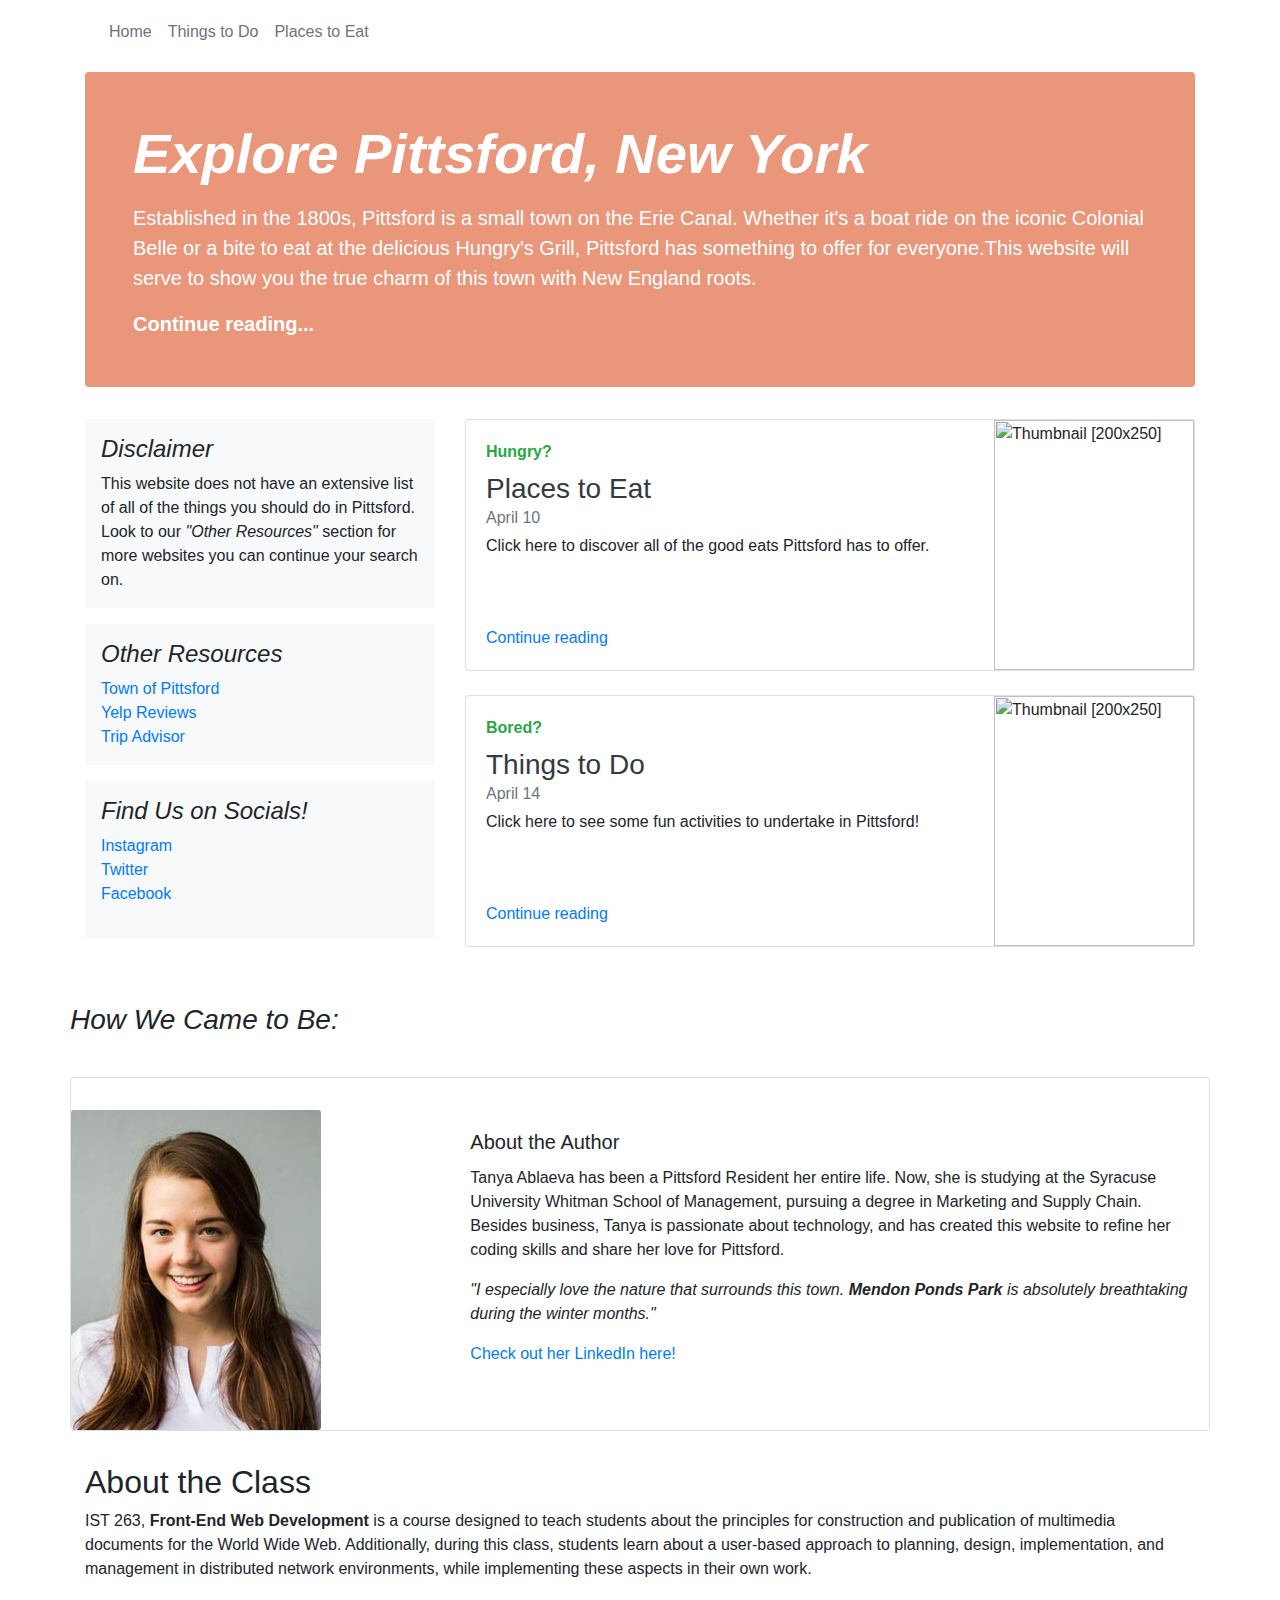
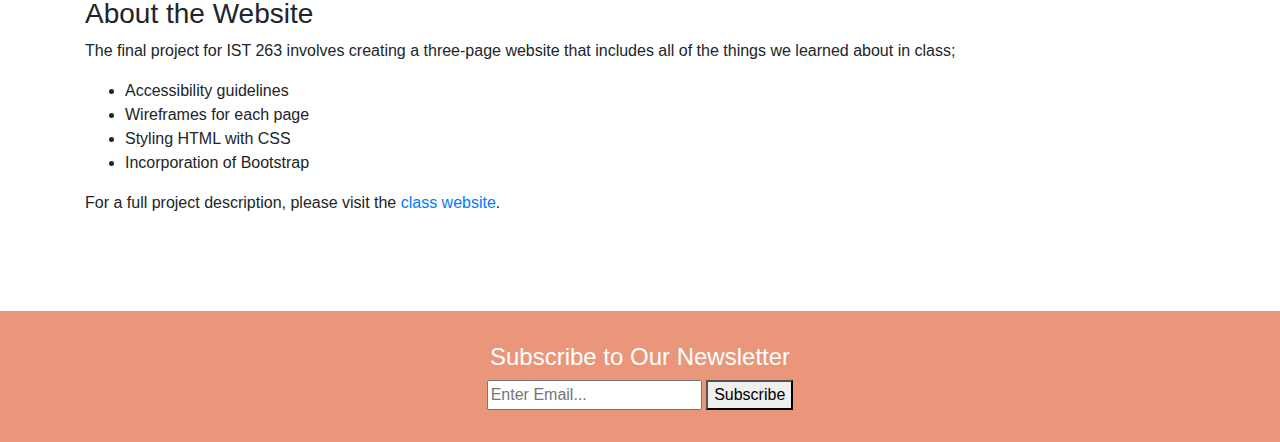
==== project/home.html @ 0fe1d749 "Update and rename website-page-1.html to home.html" ====
<html lang="en">
  <head>
    <meta charset="utf-8">
    <meta name="viewport" content="width=device-width, initial-scale=1, shrink-to-fit=no">
    <meta name="description" content="Explore Pittsford, New York">
    <meta name="author" content="Tanya Ablaeva">
    <title>Explore Pittsford, New York</title>
    <link rel="stylesheet" href="https://stackpath.bootstrapcdn.com/bootstrap/4.4.1/css/bootstrap.min.css" integrity="sha384-Vkoo8x4CGsO3+Hhxv8T/Q5PaXtkKtu6ug5TOeNV6gBiFeWPGFN9MuhOf23Q9Ifjh" crossorigin="anonymous">
    <link href="./css/style.css" rel="stylesheet">
  </head>
  <main role="main">
    <body>
      <div class="container">
        <div class="nav-scroller py-1 mb-2">
          <nav class="navbar navbar-expand-sm">
            <a class="p-2 text-muted" href="home.html">Home</a>
            <a class="p-2 text-muted" href="things-to-do.html">Things to Do</a>
            <a class="p-2 text-muted" href="website-page-3.html">Places to Eat</a>
          </nav>
        </div>

        <div class="jumbotron p-3 p-md-5 text-white rounded">
          <div class="col-md-12 px-0">
            <h1 class="display-4 font-italic" style="font-weight: bolder;">Explore Pittsford, New York</h1>
            <p class="lead my-3">Established in the 1800s, Pittsford is a small town on the Erie Canal. Whether it's a boat ride on the iconic Colonial Belle or a bite to eat at the delicious Hungry's Grill, Pittsford has something to offer for everyone.This website will serve to show you the true charm of this town with New England roots.</p>
            <p class="lead mb-0"><a href="#" class="text-white font-weight-bold">Continue reading...</a></p>
          </div>
        </div>

        <div class="row">
          <div class="col-sm-12 col-md-4 col-lg-4 blog-sidebar">
            <div class="p-3 mb-3 bg-light rounded">
              <h4 class="font-italic">Disclaimer</h4>
              <p class="mb-0">This website does not have an extensive list of all of the things you should do in Pittsford. Look to our <em>"Other Resources"</em> section for more websites you can continue your search on.
              </p>
            </div>

            <div class="p-3 mb-3 bg-light">
              <h4 class="font-italic">Other Resources</h4>
              <ol class="list-unstyled mb-0">
                <li><a href="http://www.townofpittsford.org/" target="_blank">Town of Pittsford</a></li>
                <li><a href="https://www.yelp.com/search?find_desc=fun+things+to+do&find_loc=Pittsford%2C+NY+14534">Yelp Reviews</a></li>
                <li><a href="https://www.tripadvisor.com/Attractions-g48406-Activities-Pittsford_Finger_Lakes_New_York.html">Trip Advisor</a></li>          
              </ol>
            </div>

            <div class="p-3 mb-3 bg-light">
              <h4 class="font-italic">Find Us on Socials!</h4>
              <ol class="list-unstyled">
                <li><a href="https://www.instagram.com/">Instagram</a></li>
                <li><a href="https://twitter.com/?lang=en">Twitter</a></li>
                <li><a href="https://www.facebook.com/">Facebook</a></li>
              </ol>
            </div>
          </div>
          
          <div class="col-sm-12 col-md-8 col-lg-8">
            <div class="card flex-md-row mb-4 box-shadow h-md-250">
              <div class="card-body d-flex flex-column align-items-start">
                <strong class="d-inline-block mb-2 text-success">Hungry?</strong>
                <h3 class="mb-0">
                  <a class="text-dark" href="website-page-3.html">Places to Eat</a>
                </h3>
                <div class="mb-1 text-muted">April 10</div>
                <p class="card-text mb-auto">Click here to discover all of the good eats Pittsford has to offer.</p>
                <a href="website-page-3.html">Continue reading</a>
              </div>
              <img class="card-img-right flex-auto d-none d-md-block" data-src="holder.js/200x250?theme=thumb" alt="Thumbnail [200x250]" src="./website-pictures/pittsford-dairy-resized.jpg" data-holder-rendered="true" style="width: 200px; height: 250px;">
            </div>
            
            <div class="card flex-md-row mb-4 box-shadow h-md-250">
              <div class="card-body d-flex flex-column align-items-start">
                <strong class="d-inline-block mb-2 text-success">Bored?</strong>
                <h3 class="mb-0">
                  <a class="text-dark" href="website-page-2.html">Things to Do</a>
                </h3>
                <div class="mb-1 text-muted">April 14</div>
                <p class="card-text mb-auto">Click here to see some fun activities to undertake in Pittsford!</p>
                <a href="website-page-2.html">Continue reading</a>
              </div>
              <img class="card-img-right flex-auto d-none d-md-block" data-src="holder.js/200x250?theme=thumb" alt="Thumbnail [200x250]" src="./website-pictures/pittsford-village.jpg" data-holder-rendered="true" style="width: 200px; height: 250px;">
            </div>
          </div>
        </div>
        <div class="row">
          <div class="blog-main">
            <h3 class="pb-3 mb-4 font-italic">How We Came to Be:</h3>

            <div class="card mb-3" id="about-card">
              <div class="row no-gutters">
                <div class="col-md-4">
                  <img src="./website-pictures/tanya-ablaeva.jpg" class="card-img" alt="Tanya Ablaeva"id="tanya">
                </div>
                <div class="col-md-8">
                  <div class="card-body" id="author">
                    <h5 class="card-title">About the Author</h5>
                      <p class="card-text">Tanya Ablaeva has been a Pittsford Resident her entire life. Now, she is studying at the Syracuse University Whitman School of Management, pursuing a degree in Marketing and Supply Chain. Besides business, Tanya is passionate about technology, and has created this website to refine her coding skills and share her love for Pittsford.
                      </p>
                      <blockquote>
                        <p><em>"I especially love the nature that surrounds this town. <strong>Mendon Ponds Park </strong>is absolutely breathtaking during the winter months."</em></p>
                      </blockquote>
                      <p><a href="www.linkedin.com/in/tatianaablaeva">Check out her LinkedIn here!</a></p>
                    </div>
                  </div>
                </div>
              </div>

              <div class= "container" id="about-class">
                <h2>About the Class</h2>
                <p>IST 263, <strong> Front-End Web Development</strong> is a course designed to teach students about the principles for construction and publication of multimedia documents for the World Wide Web. Additionally, during this class, students learn about a user-based approach to planning, design, implementation, and management in distributed network environments, while implementing these aspects in their own work.
                </p>
                <h3>About the Website</h3>
                <p>The final project for IST 263 involves creating a three-page website that includes all of the things we learned about in class;
                </p>
                <ul>
                  <li>Accessibility guidelines</li>
                  <li>Wireframes for each page</li>
                  <li>Styling HTML with CSS</li>
                  <li>Incorporation of Bootstrap</li>
                </ul>
                <p>For a full project description, please visit the <a href="https://ist263-talley.github.io/spring-2020/individual-project.html">class website</a>.
                </p>
              </div>

            </div>
          </div>

        </main>

        <footer class="page-footer subscribe">
          <div class="container text-center text-white">
            <h4>Subscribe to Our Newsletter</h4>
            <form>
              <input type="email" placeholder="Enter Email..."/>
              <button type="submit" class="button-1">Subscribe</button>
            </form>
          </div>
        </footer>

      </div>
    </div>

<script src="https://code.jquery.com/jquery-3.4.1.slim.min.js" integrity="sha384-J6qa4849blE2+poT4WnyKhv5vZF5SrPo0iEjwBvKU7imGFAV0wwj1yYfoRSJoZ+n" crossorigin="anonymous"></script>
<script src="https://cdn.jsdelivr.net/npm/popper.js@1.16.0/dist/umd/popper.min.js" integrity="sha384-Q6E9RHvbIyZFJoft+2mJbHaEWldlvI9IOYy5n3zV9zzTtmI3UksdQRVvoxMfooAo" crossorigin="anonymous"></script>
<script src="https://stackpath.bootstrapcdn.com/bootstrap/4.4.1/js/bootstrap.min.js" integrity="sha384-wfSDF2E50Y2D1uUdj0O3uMBJnjuUD4Ih7YwaYd1iqfktj0Uod8GCExl3Og8ifwB6" crossorigin="anonymous"></script>

</body>
</html>
---- project/css/style.css ----
body{
    background-color: white;
}

.jumbotron{
    background-color: darksalmon;
    color: white;
}

.row{
    background-color: white;
    margin-top: 2em;
}

#tanya{
    width: fit-content;
    height: auto;
}

#author{
    background-color: white;
}

#about-class{
    background-color: white;
    margin-top: 2em;
    margin-bottom: 6em;
}

footer{
    background-color: darksalmon;
    padding-top: 2em;
    padding-bottom: 1em;
}

.carousel img{
    height: auto;
    width: 50%;
}
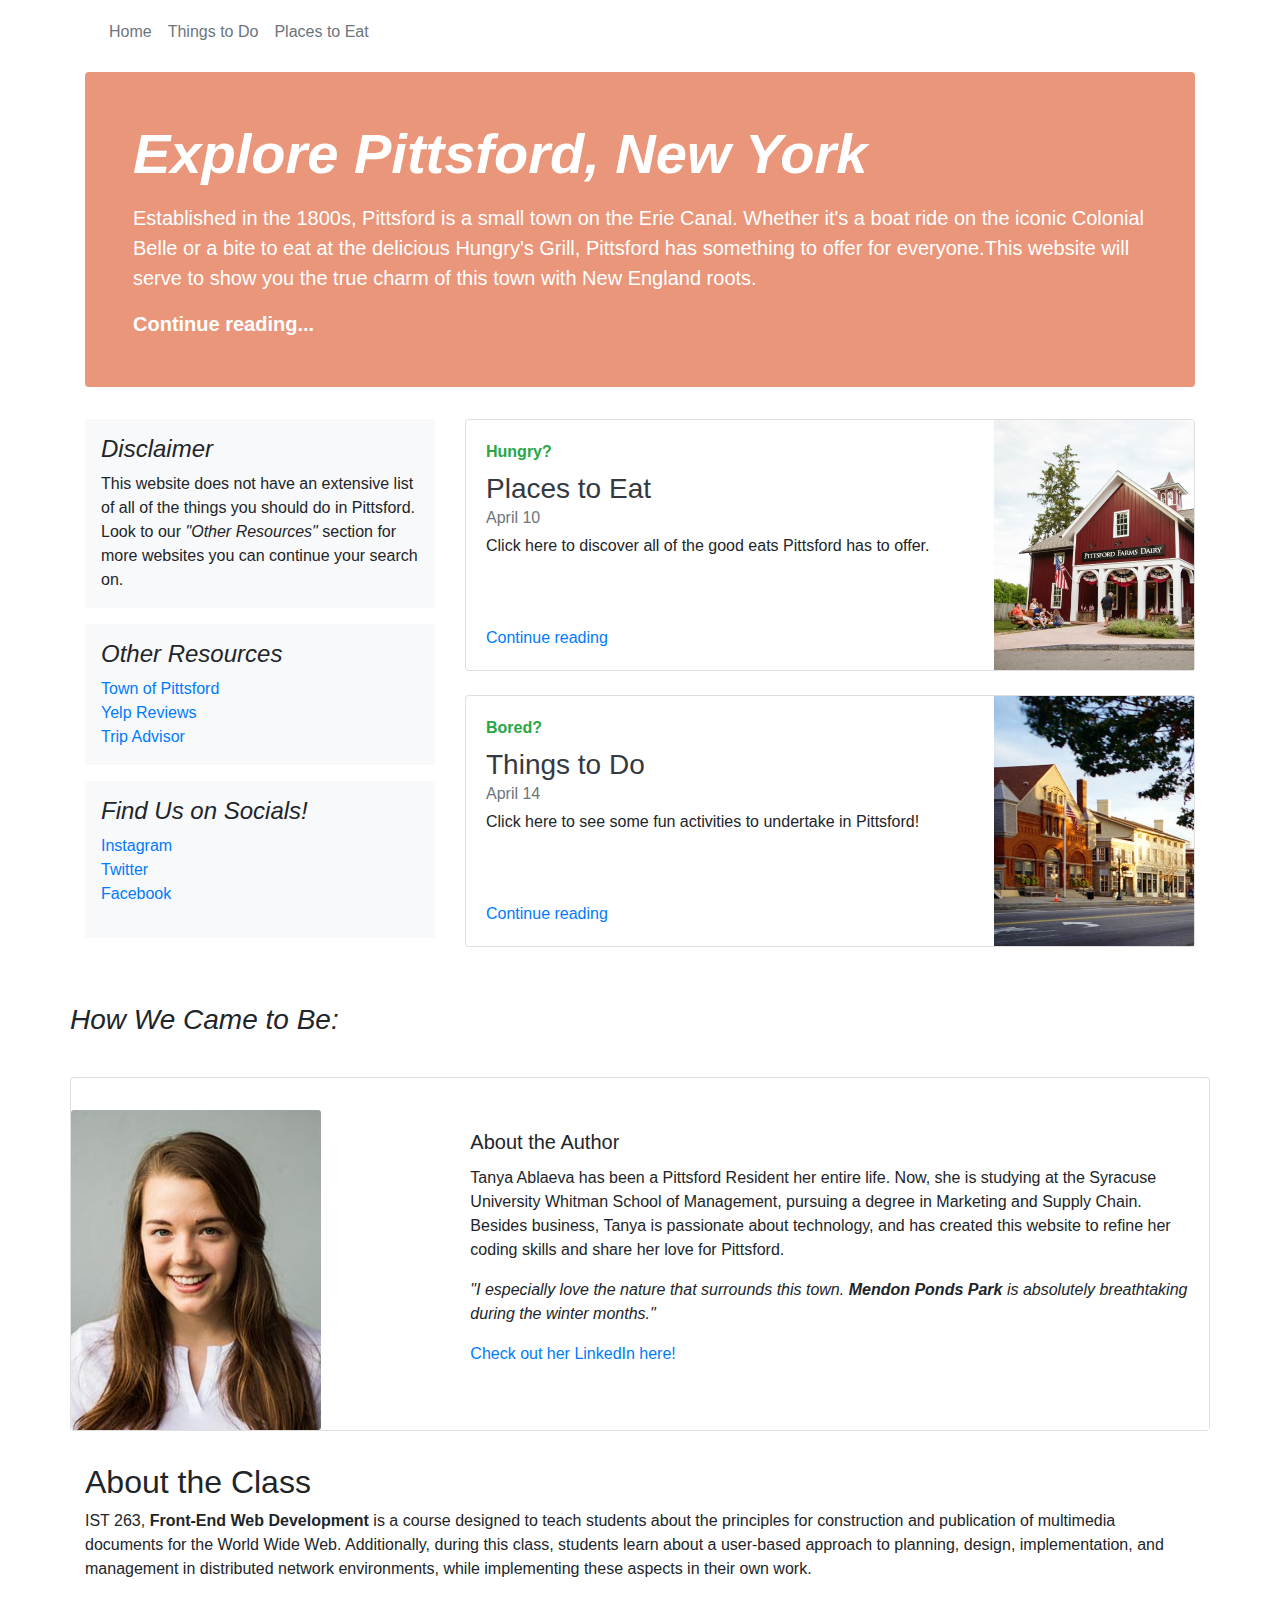
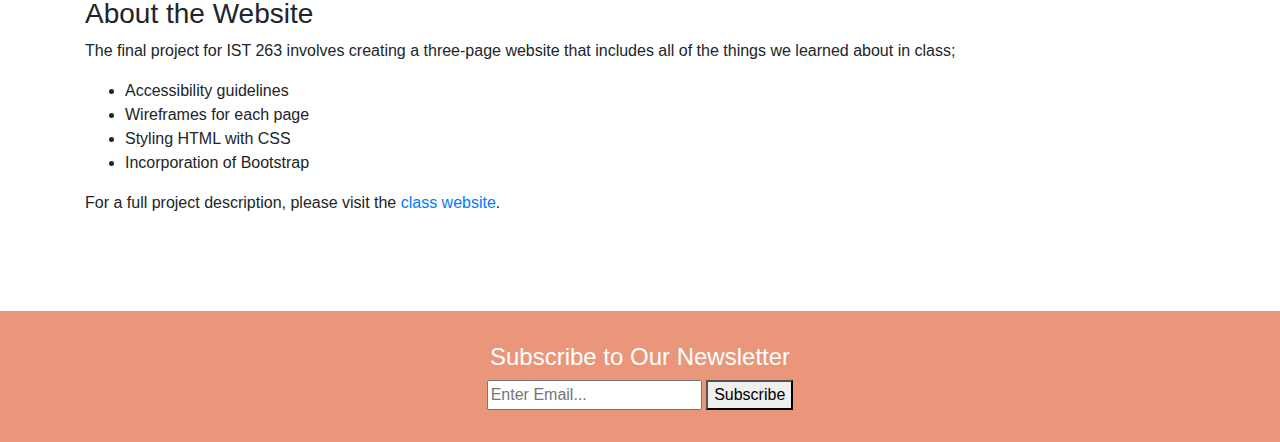
==== commit 65924a3b: "Update home.html" ====
--- a/project/home.html
+++ b/project/home.html
@@ -15,7 +15,7 @@
           <nav class="navbar navbar-expand-sm">
             <a class="p-2 text-muted" href="home.html">Home</a>
             <a class="p-2 text-muted" href="things-to-do.html">Things to Do</a>
-            <a class="p-2 text-muted" href="website-page-3.html">Places to Eat</a>
+            <a class="p-2 text-muted" href="places-to-eat.html">Places to Eat</a>
           </nav>
         </div>
 
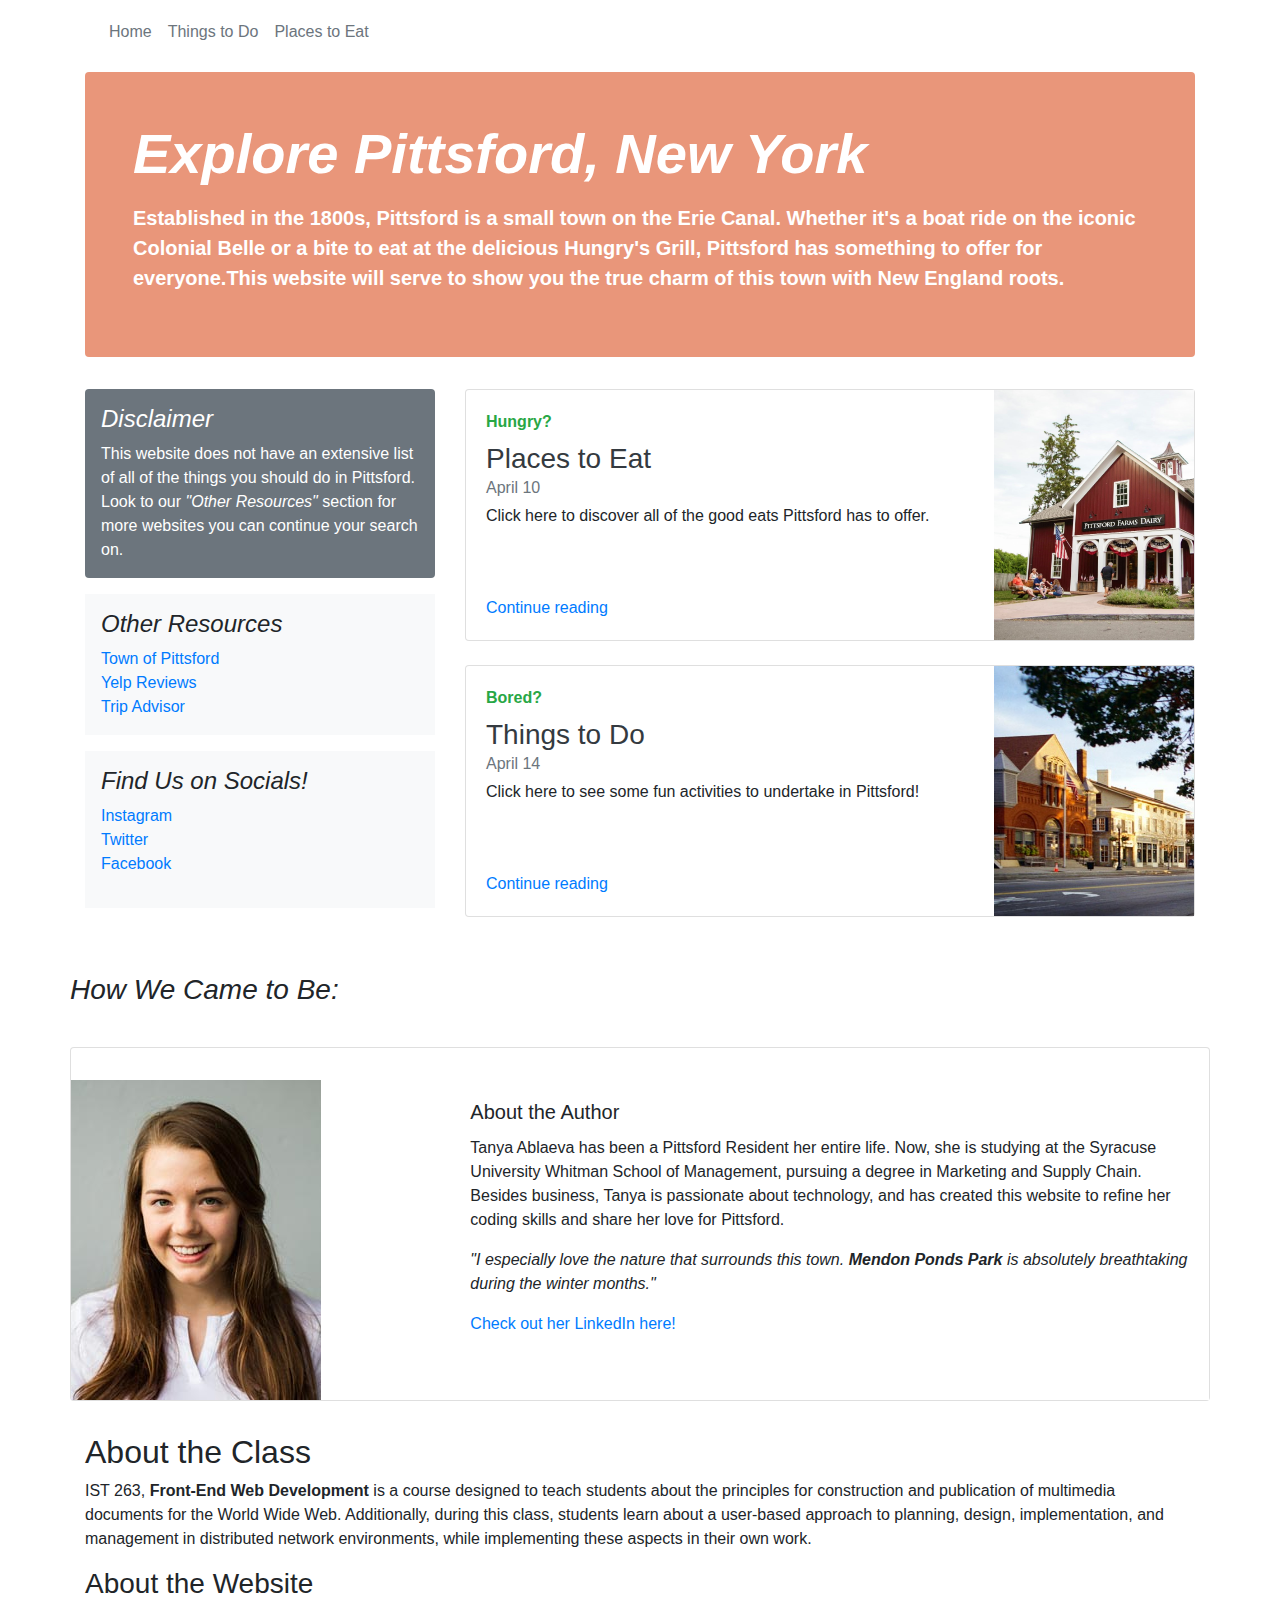
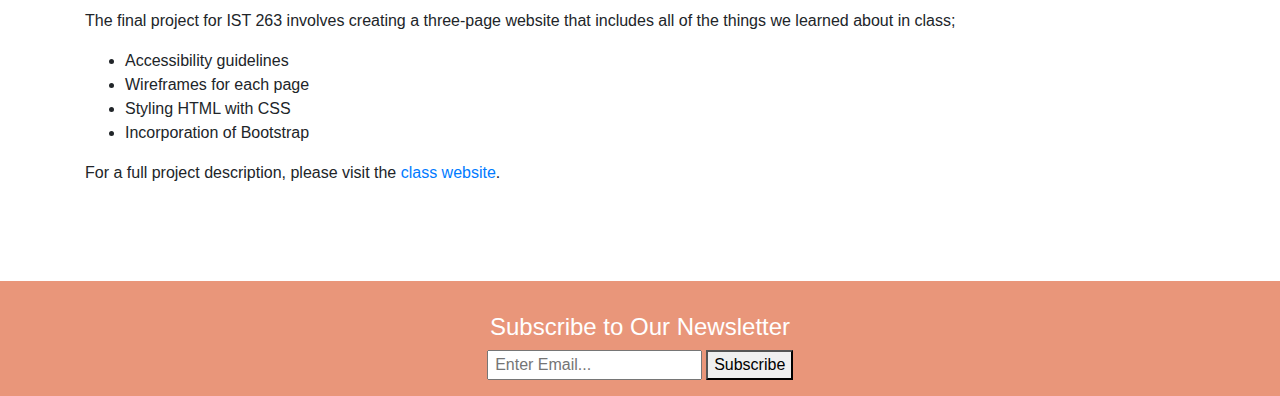
==== commit f6373ce0: "Update home.html" ====
--- a/project/home.html
+++ b/project/home.html
@@ -1,3 +1,4 @@
+<!DOCTYPE html>
 <html lang="en">
   <head>
     <meta charset="utf-8">
@@ -8,30 +9,29 @@
     <link rel="stylesheet" href="https://stackpath.bootstrapcdn.com/bootstrap/4.4.1/css/bootstrap.min.css" integrity="sha384-Vkoo8x4CGsO3+Hhxv8T/Q5PaXtkKtu6ug5TOeNV6gBiFeWPGFN9MuhOf23Q9Ifjh" crossorigin="anonymous">
     <link href="./css/style.css" rel="stylesheet">
   </head>
-  <main role="main">
+  <main>
     <body>
       <div class="container">
         <div class="nav-scroller py-1 mb-2">
           <nav class="navbar navbar-expand-sm">
             <a class="p-2 text-muted" href="home.html">Home</a>
             <a class="p-2 text-muted" href="things-to-do.html">Things to Do</a>
-            <a class="p-2 text-muted" href="places-to-eat.html">Places to Eat</a>
+            <a class="link p-2 text-muted" href="places-to-eat.html">Places to Eat</a>
           </nav>
         </div>
 
         <div class="jumbotron p-3 p-md-5 text-white rounded">
           <div class="col-md-12 px-0">
             <h1 class="display-4 font-italic" style="font-weight: bolder;">Explore Pittsford, New York</h1>
-            <p class="lead my-3">Established in the 1800s, Pittsford is a small town on the Erie Canal. Whether it's a boat ride on the iconic Colonial Belle or a bite to eat at the delicious Hungry's Grill, Pittsford has something to offer for everyone.This website will serve to show you the true charm of this town with New England roots.</p>
-            <p class="lead mb-0"><a href="#" class="text-white font-weight-bold">Continue reading...</a></p>
+            <p class="lead my-3 font-weight-bold">Established in the 1800s, Pittsford is a small town on the Erie Canal. Whether it's a boat ride on the iconic Colonial Belle or a bite to eat at the delicious Hungry's Grill, Pittsford has something to offer for everyone.This website will serve to show you the true charm of this town with New England roots.</p>
           </div>
         </div>
 
         <div class="row">
           <div class="col-sm-12 col-md-4 col-lg-4 blog-sidebar">
-            <div class="p-3 mb-3 bg-light rounded">
-              <h4 class="font-italic">Disclaimer</h4>
-              <p class="mb-0">This website does not have an extensive list of all of the things you should do in Pittsford. Look to our <em>"Other Resources"</em> section for more websites you can continue your search on.
+            <div class="p-3 mb-3 bg-secondary rounded">
+              <h4 class="font-italic text-white">Disclaimer</h4>
+              <p class="mb-0 text-white">This website does not have an extensive list of all of the things you should do in Pittsford. Look to our <em>"Other Resources"</em> section for more websites you can continue your search on.
               </p>
             </div>
 
@@ -89,7 +89,7 @@
             <div class="card mb-3" id="about-card">
               <div class="row no-gutters">
                 <div class="col-md-4">
-                  <img src="./website-pictures/tanya-ablaeva.jpg" class="card-img" alt="Tanya Ablaeva"id="tanya">
+                  <img src="./website-pictures/tanya-ablaeva.jpg"  alt="Tanya Ablaeva" class="tanya">
                 </div>
                 <div class="col-md-8">
                   <div class="card-body" id="author">
@@ -131,14 +131,12 @@
           <div class="container text-center text-white">
             <h4>Subscribe to Our Newsletter</h4>
             <form>
-              <input type="email" placeholder="Enter Email..."/>
+              <input type="email" placeholder=" Enter Email..." class="input-1"/>
               <button type="submit" class="button-1">Subscribe</button>
             </form>
           </div>
         </footer>
-
-      </div>
-    </div>
+  
 
 <script src="https://code.jquery.com/jquery-3.4.1.slim.min.js" integrity="sha384-J6qa4849blE2+poT4WnyKhv5vZF5SrPo0iEjwBvKU7imGFAV0wwj1yYfoRSJoZ+n" crossorigin="anonymous"></script>
 <script src="https://cdn.jsdelivr.net/npm/popper.js@1.16.0/dist/umd/popper.min.js" integrity="sha384-Q6E9RHvbIyZFJoft+2mJbHaEWldlvI9IOYy5n3zV9zzTtmI3UksdQRVvoxMfooAo" crossorigin="anonymous"></script>
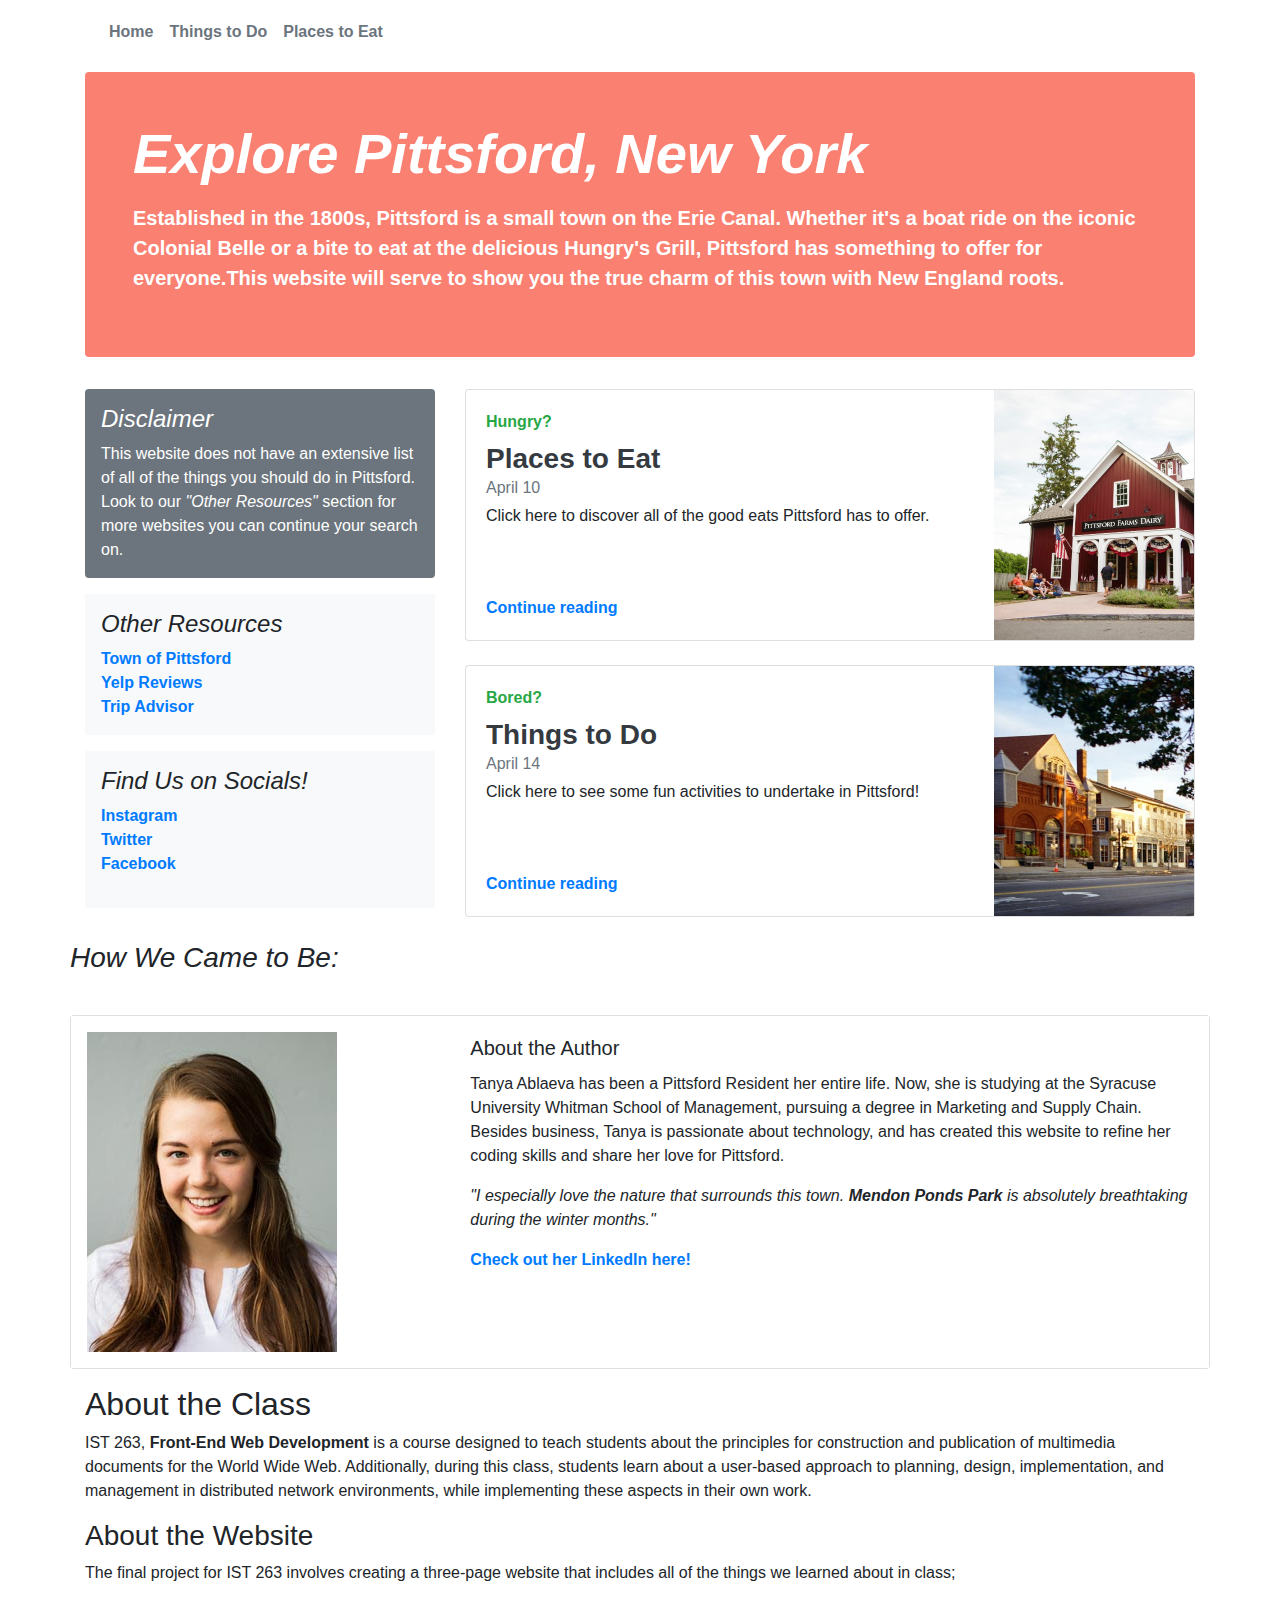
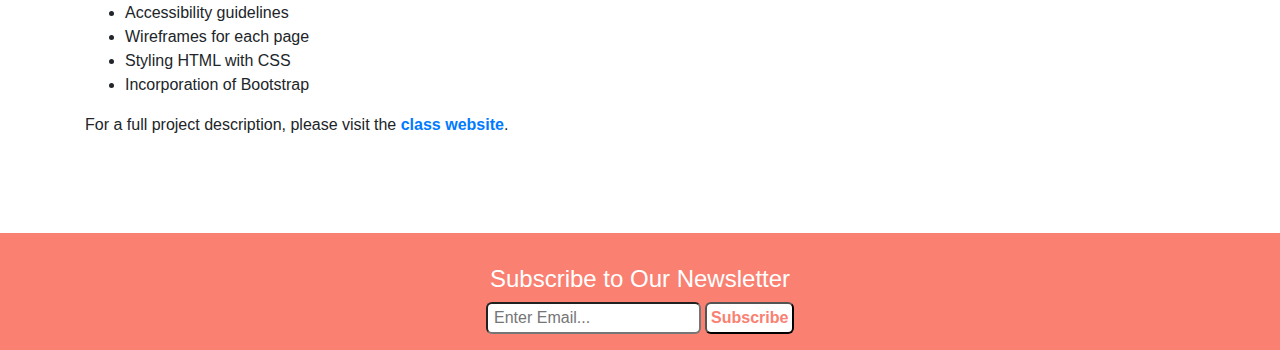
==== commit 7ae19c7c: "Update home.html" ====
--- a/project/home.html
+++ b/project/home.html
@@ -9,7 +9,7 @@
     <link rel="stylesheet" href="https://stackpath.bootstrapcdn.com/bootstrap/4.4.1/css/bootstrap.min.css" integrity="sha384-Vkoo8x4CGsO3+Hhxv8T/Q5PaXtkKtu6ug5TOeNV6gBiFeWPGFN9MuhOf23Q9Ifjh" crossorigin="anonymous">
     <link href="./css/style.css" rel="stylesheet">
   </head>
-  <main>
+  
     <body>
       <div class="container">
         <div class="nav-scroller py-1 mb-2">
@@ -124,9 +124,7 @@
 
             </div>
           </div>
-
-        </main>
-
+        </div>
         <footer class="page-footer subscribe">
           <div class="container text-center text-white">
             <h4>Subscribe to Our Newsletter</h4>
--- a/project/css/style.css
+++ b/project/css/style.css
@@ -3,32 +3,41 @@
 }
 
 .jumbotron{
-    background-color: darksalmon;
+    background-color: salmon;
     color: white;
 }
 
 .row{
     background-color: white;
-    margin-top: 2em;
+    /*margin-top: 2em;*/
 }
 
-#tanya{
+.tanya{
     width: fit-content;
     height: auto;
+    margin: 1em;
 }
 
 #author{
     background-color: white;
 }
 
+.card-body{
+    margin-bottom: 0;
+}
+
 #about-class{
     background-color: white;
-    margin-top: 2em;
+    /*margin-top: 2em;*/
     margin-bottom: 6em;
 }
 
+#about-card{
+    margin:0;
+}
+
 footer{
-    background-color: darksalmon;
+    background-color: salmon;
     padding-top: 2em;
     padding-bottom: 1em;
 }
@@ -37,3 +46,34 @@
     height: auto;
     width: 50%;
 }
+
+.button-1{
+    height: 2em;
+    padding: 0 .25em;
+    font-weight: 700;
+    background-color: white;
+    color: salmon;
+    border-radius: 6px
+}
+
+.input-1{
+    height: 2em;
+    border-radius: 6px;
+}
+
+.iframe{
+    flex: auto;
+    width: 100%;
+    height: 275px;
+    margin-bottom: .5em;
+}
+
+.img-fluid{
+    margin-bottom: .5em;
+}
+
+a{
+    font-weight: bold;
+}
+
+
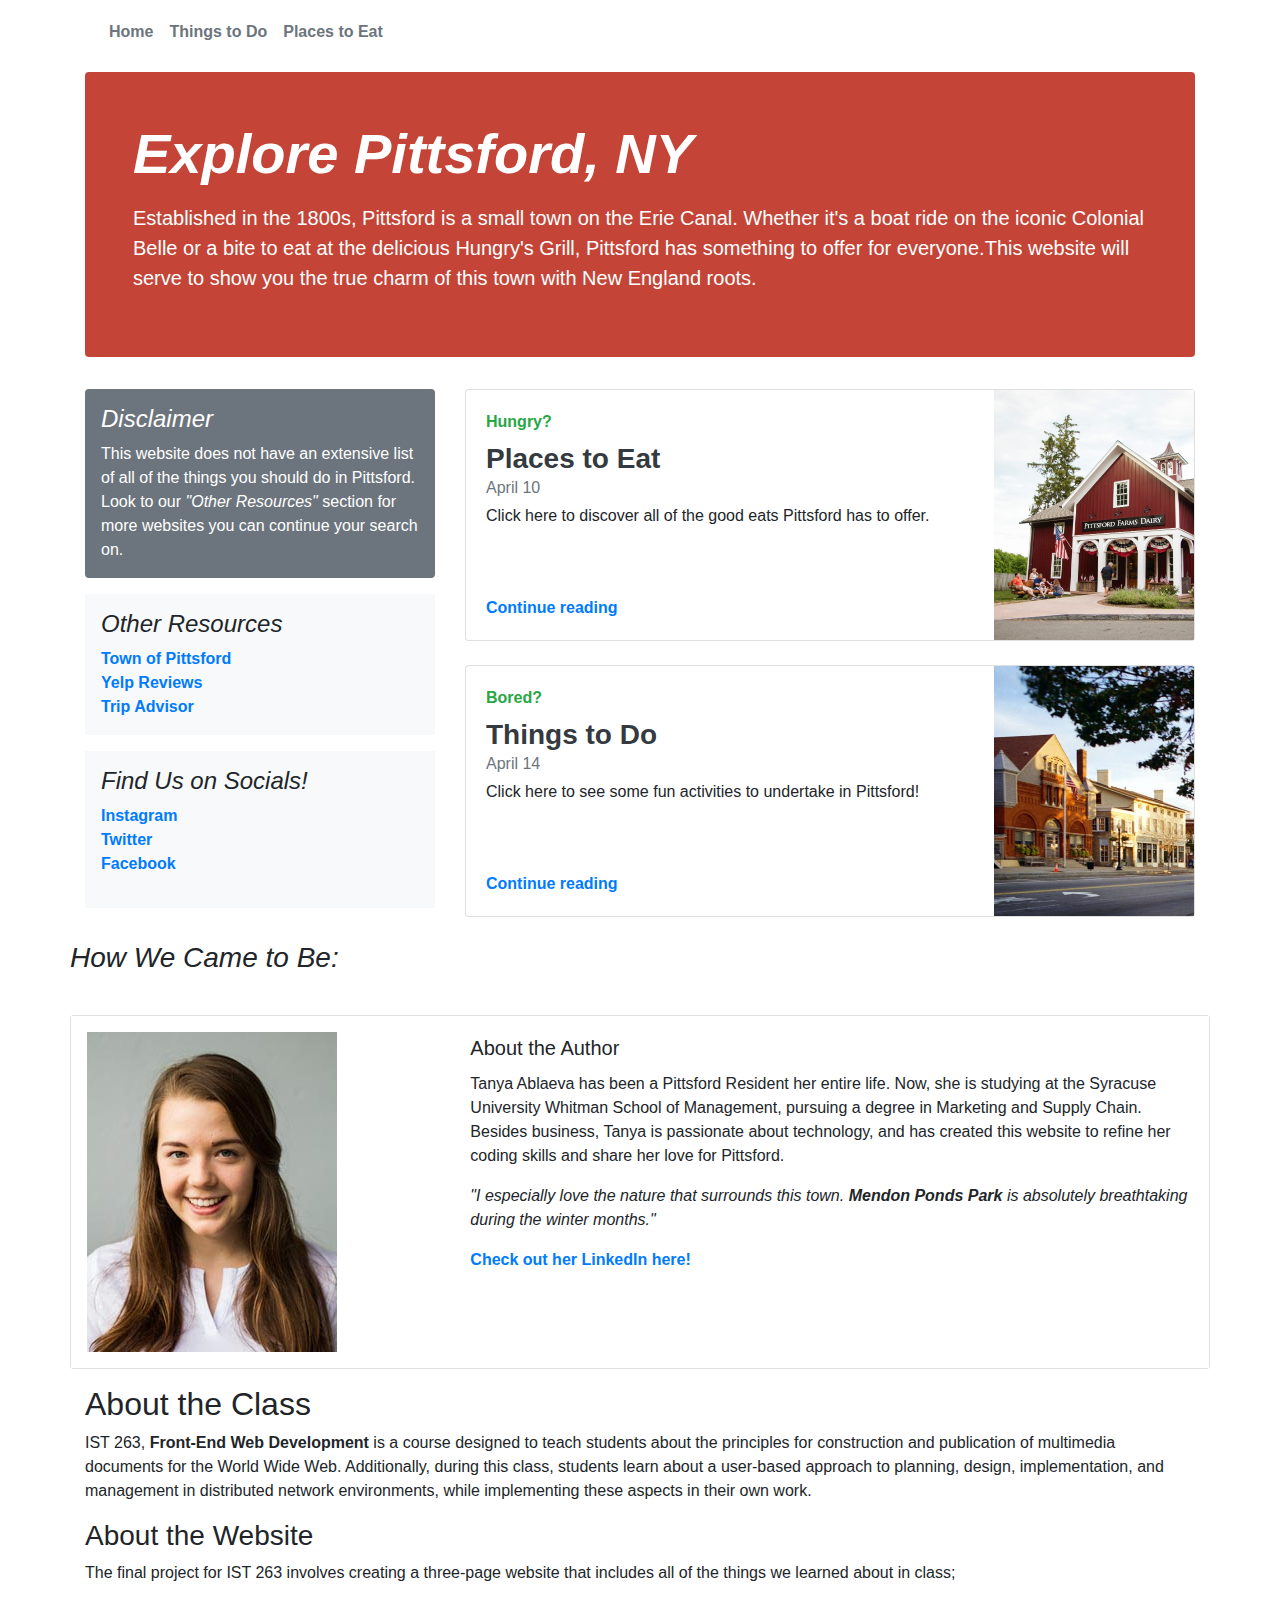
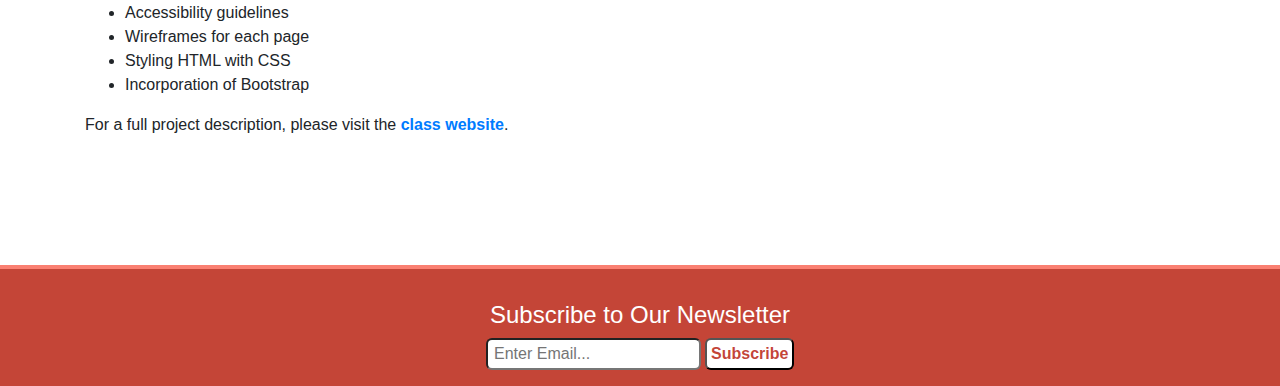
==== commit 94239934: "Update home.html" ====
--- a/project/home.html
+++ b/project/home.html
@@ -22,8 +22,8 @@
 
         <div class="jumbotron p-3 p-md-5 text-white rounded">
           <div class="col-md-12 px-0">
-            <h1 class="display-4 font-italic" style="font-weight: bolder;">Explore Pittsford, New York</h1>
-            <p class="lead my-3 font-weight-bold">Established in the 1800s, Pittsford is a small town on the Erie Canal. Whether it's a boat ride on the iconic Colonial Belle or a bite to eat at the delicious Hungry's Grill, Pittsford has something to offer for everyone.This website will serve to show you the true charm of this town with New England roots.</p>
+            <h1 class="display-4 font-italic" style="font-weight: bolder;">Explore Pittsford, NY</h1>
+            <p class="lead my-3">Established in the 1800s, Pittsford is a small town on the Erie Canal. Whether it's a boat ride on the iconic Colonial Belle or a bite to eat at the delicious Hungry's Grill, Pittsford has something to offer for everyone.This website will serve to show you the true charm of this town with New England roots.</p>
           </div>
         </div>
 
--- a/project/css/style.css
+++ b/project/css/style.css
@@ -1,15 +1,15 @@
 body{
     background-color: white;
+    margin-bottom: 0;
 }
 
 .jumbotron{
-    background-color: salmon;
+    background-color: rgba(185, 35, 19, 0.849);
     color: white;
 }
 
 .row{
     background-color: white;
-    /*margin-top: 2em;*/
 }
 
 .tanya{
@@ -28,7 +28,6 @@
 
 #about-class{
     background-color: white;
-    /*margin-top: 2em;*/
     margin-bottom: 6em;
 }
 
@@ -37,9 +36,11 @@
 }
 
 footer{
-    background-color: salmon;
+    background-color: rgba(185, 35, 19, 0.849);
     padding-top: 2em;
+    margin-top: 2em;
     padding-bottom: 1em;
+    border-top:solid salmon 4px;
 }
 
 .carousel img{
@@ -52,7 +53,7 @@
     padding: 0 .25em;
     font-weight: 700;
     background-color: white;
-    color: salmon;
+    color: rgba(185, 35, 19, 0.849);
     border-radius: 6px
 }
 
@@ -63,13 +64,13 @@
 
 .iframe{
     flex: auto;
-    width: 100%;
+    width: 101%;
     height: 275px;
-    margin-bottom: .5em;
+    margin-top: .5em;
 }
 
 .img-fluid{
-    margin-bottom: .5em;
+    margin: .5em;
 }
 
 a{
